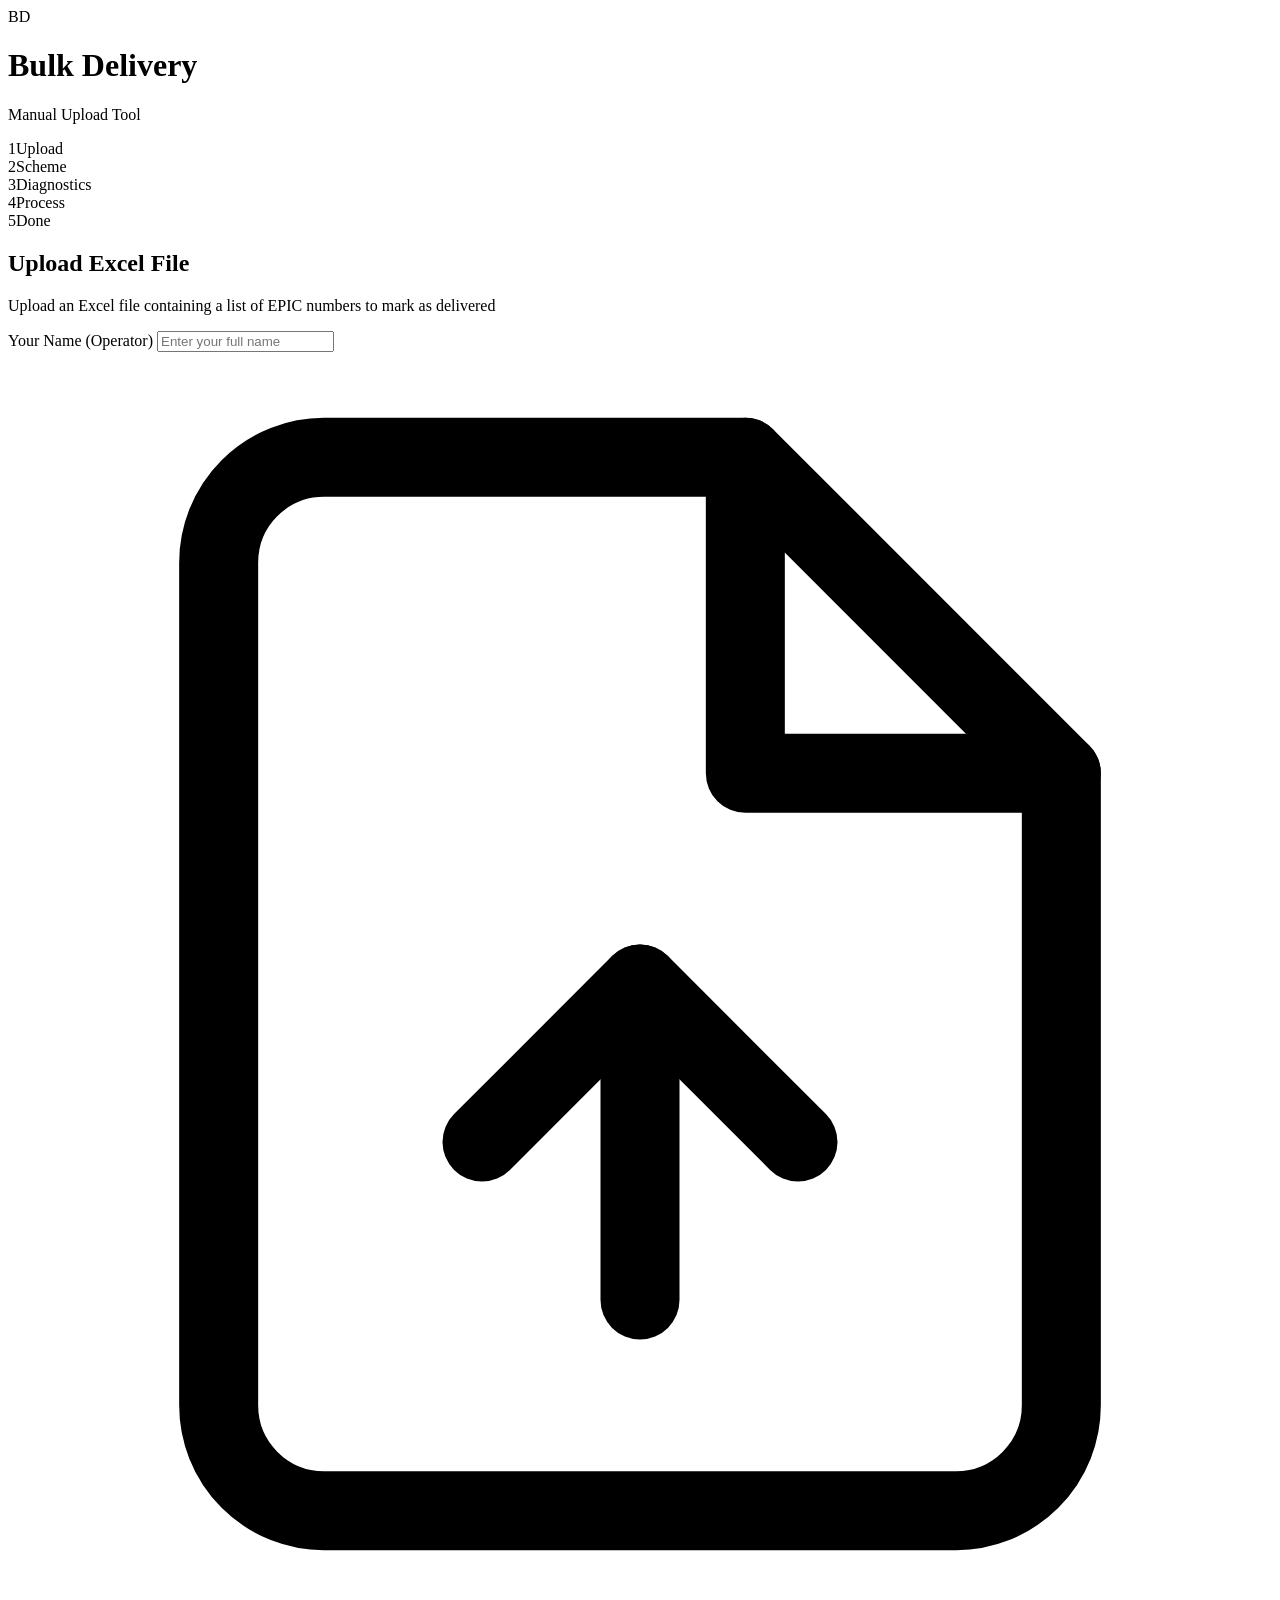
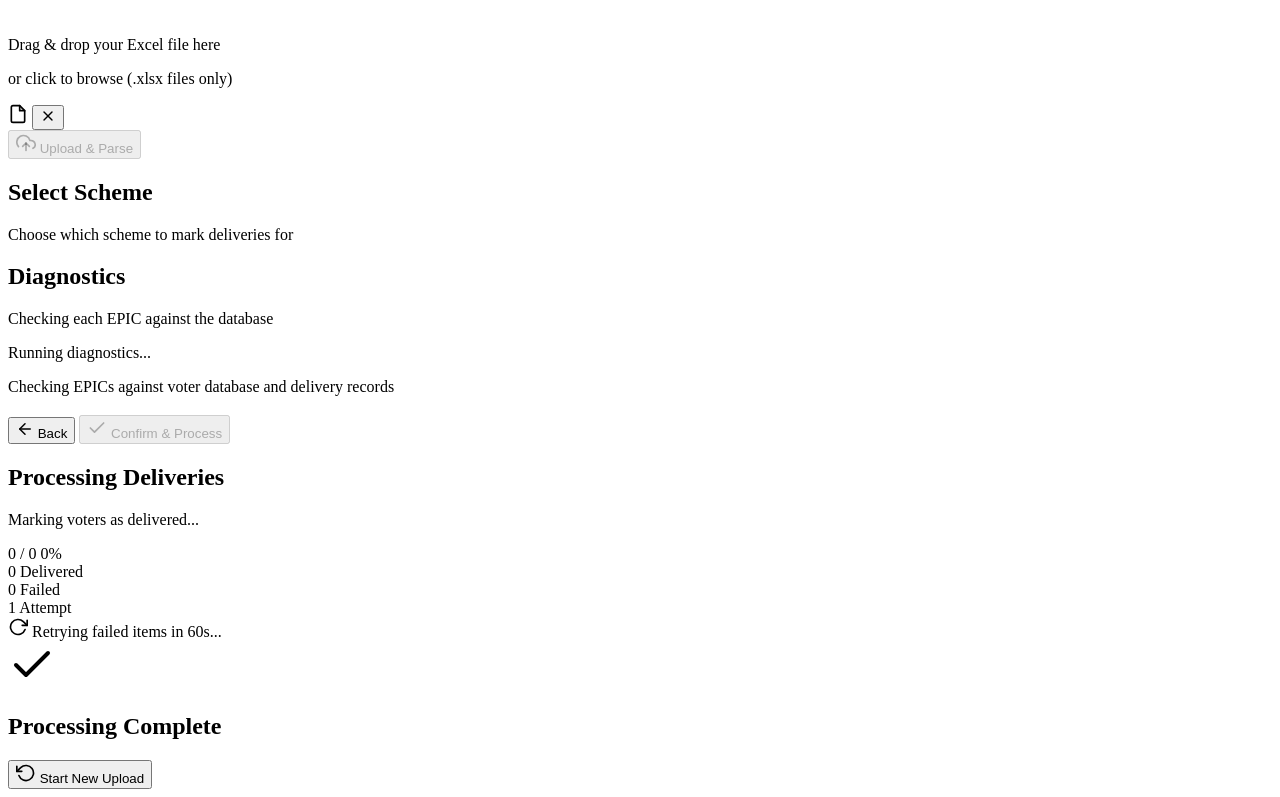
==== bulk_deliver/frontend/index.html @ 70ff6771 "first commitsssss" ====
<!DOCTYPE html>
<html lang="en">
<head>
    <meta charset="UTF-8">
    <meta name="viewport" content="width=device-width, initial-scale=1.0">
    <title>Bulk Delivery Tool</title>
    <link rel="preconnect" href="https://fonts.googleapis.com">
    <link rel="preconnect" href="https://fonts.gstatic.com" crossorigin>
    <link href="https://fonts.googleapis.com/css2?family=Outfit:wght@300;400;500;600;700&display=swap" rel="stylesheet">
    <link rel="stylesheet" href="/css/style.css">
</head>
<body>
    <!-- Background -->
    <div class="bg-gradient"></div>
    <div class="bg-grid"></div>

    <!-- Main Container -->
    <div class="app-container">
        <!-- Header -->
        <header class="app-header">
            <div class="header-left">
                <div class="logo-mark">BD</div>
                <div>
                    <h1 class="header-title">Bulk Delivery</h1>
                    <p class="header-subtitle">Manual Upload Tool</p>
                </div>
            </div>
            <div class="header-right">
                <div class="stepper" id="stepper">
                    <div class="step active" data-step="1"><span class="step-num">1</span><span class="step-label">Upload</span></div>
                    <div class="step-line"></div>
                    <div class="step" data-step="2"><span class="step-num">2</span><span class="step-label">Scheme</span></div>
                    <div class="step-line"></div>
                    <div class="step" data-step="3"><span class="step-num">3</span><span class="step-label">Diagnostics</span></div>
                    <div class="step-line"></div>
                    <div class="step" data-step="4"><span class="step-num">4</span><span class="step-label">Process</span></div>
                    <div class="step-line"></div>
                    <div class="step" data-step="5"><span class="step-num">5</span><span class="step-label">Done</span></div>
                </div>
            </div>
        </header>

        <!-- Content Area -->
        <main class="content" id="content">

            <!-- Step 1: Upload -->
            <section class="panel" id="step-upload">
                <div class="panel-header">
                    <h2>Upload Excel File</h2>
                    <p>Upload an Excel file containing a list of EPIC numbers to mark as delivered</p>
                </div>

                <div class="form-group">
                    <label class="form-label" for="operatorName">Your Name (Operator)</label>
                    <input type="text" id="operatorName" class="form-input" placeholder="Enter your full name" autocomplete="off">
                </div>

                <div class="drop-zone" id="dropZone">
                    <div class="drop-zone-inner">
                        <svg class="drop-icon" viewBox="0 0 24 24" fill="none" stroke="currentColor" stroke-width="1.5" stroke-linecap="round" stroke-linejoin="round">
                            <path d="M14 2H6a2 2 0 0 0-2 2v16a2 2 0 0 0 2 2h12a2 2 0 0 0 2-2V8z"></path>
                            <polyline points="14 2 14 8 20 8"></polyline>
                            <line x1="12" y1="18" x2="12" y2="12"></line>
                            <polyline points="9 15 12 12 15 15"></polyline>
                        </svg>
                        <p class="drop-text">Drag & drop your Excel file here</p>
                        <p class="drop-subtext">or click to browse (.xlsx files only)</p>
                    </div>
                    <input type="file" id="fileInput" accept=".xlsx,.xls" hidden>
                </div>

                <div class="file-info hidden" id="fileInfo">
                    <svg viewBox="0 0 24 24" fill="none" stroke="currentColor" stroke-width="2" stroke-linecap="round" stroke-linejoin="round" width="20" height="20">
                        <path d="M14 2H6a2 2 0 0 0-2 2v16a2 2 0 0 0 2 2h12a2 2 0 0 0 2-2V8z"></path>
                        <polyline points="14 2 14 8 20 8"></polyline>
                    </svg>
                    <span id="fileName"></span>
                    <button class="btn-icon" id="removeFile" title="Remove file">
                        <svg viewBox="0 0 24 24" fill="none" stroke="currentColor" stroke-width="2" stroke-linecap="round" stroke-linejoin="round" width="16" height="16">
                            <line x1="18" y1="6" x2="6" y2="18"></line>
                            <line x1="6" y1="6" x2="18" y2="18"></line>
                        </svg>
                    </button>
                </div>

                <button class="btn btn-primary btn-lg" id="btnUpload" disabled>
                    <svg viewBox="0 0 24 24" fill="none" stroke="currentColor" stroke-width="2" stroke-linecap="round" stroke-linejoin="round" width="20" height="20">
                        <polyline points="16 16 12 12 8 16"></polyline>
                        <line x1="12" y1="12" x2="12" y2="21"></line>
                        <path d="M20.39 18.39A5 5 0 0 0 18 9h-1.26A8 8 0 1 0 3 16.3"></path>
                    </svg>
                    Upload & Parse
                </button>
            </section>

            <!-- Step 2: Select Scheme -->
            <section class="panel hidden" id="step-scheme">
                <div class="panel-header">
                    <h2>Select Scheme</h2>
                    <p>Choose which scheme to mark deliveries for</p>
                </div>
                <div class="upload-summary" id="uploadSummary"></div>
                <div class="scheme-grid" id="schemeGrid"></div>
            </section>

            <!-- Step 3: Diagnostics -->
            <section class="panel hidden" id="step-diagnostics">
                <div class="panel-header">
                    <h2>Diagnostics</h2>
                    <p>Checking each EPIC against the database</p>
                </div>

                <!-- Loading state -->
                <div id="diagLoading" class="loading-state">
                    <div class="loader-ring">
                        <div></div><div></div><div></div><div></div>
                    </div>
                    <p class="loading-text">Running diagnostics...</p>
                    <p class="loading-subtext">Checking EPICs against voter database and delivery records</p>
                </div>

                <!-- Results state -->
                <div id="diagResults" class="hidden">
                    <div class="stats-row" id="diagStats"></div>

                    <div id="diagTableContainer" class="hidden">
                        <div class="table-header-row">
                            <h3 id="diagTableTitle"></h3>
                            <div class="tab-bar" id="diagTabs"></div>
                        </div>
                        <div class="table-wrapper">
                            <table class="data-table" id="diagTable">
                                <thead id="diagTableHead"></thead>
                                <tbody id="diagTableBody"></tbody>
                            </table>
                        </div>
                    </div>

                    <div class="action-bar">
                        <button class="btn btn-ghost" id="btnBackScheme">
                            <svg viewBox="0 0 24 24" fill="none" stroke="currentColor" stroke-width="2" stroke-linecap="round" stroke-linejoin="round" width="18" height="18">
                                <line x1="19" y1="12" x2="5" y2="12"></line>
                                <polyline points="12 19 5 12 12 5"></polyline>
                            </svg>
                            Back
                        </button>
                        <button class="btn btn-primary btn-lg" id="btnConfirmProcess" disabled>
                            <svg viewBox="0 0 24 24" fill="none" stroke="currentColor" stroke-width="2" stroke-linecap="round" stroke-linejoin="round" width="20" height="20">
                                <polyline points="20 6 9 17 4 12"></polyline>
                            </svg>
                            Confirm & Process
                        </button>
                    </div>
                </div>
            </section>

            <!-- Step 4: Processing -->
            <section class="panel hidden" id="step-process">
                <div class="panel-header">
                    <h2>Processing Deliveries</h2>
                    <p id="processSubtext">Marking voters as delivered...</p>
                </div>

                <div class="progress-container">
                    <div class="progress-bar-track">
                        <div class="progress-bar-fill" id="progressBar"></div>
                    </div>
                    <div class="progress-info">
                        <span id="progressCount">0 / 0</span>
                        <span id="progressPercent">0%</span>
                    </div>
                </div>

                <div class="process-stats" id="processStats">
                    <div class="process-stat stat-success">
                        <span class="process-stat-num" id="statSuccess">0</span>
                        <span class="process-stat-label">Delivered</span>
                    </div>
                    <div class="process-stat stat-fail">
                        <span class="process-stat-num" id="statFailed">0</span>
                        <span class="process-stat-label">Failed</span>
                    </div>
                    <div class="process-stat stat-attempt">
                        <span class="process-stat-num" id="statAttempt">1</span>
                        <span class="process-stat-label">Attempt</span>
                    </div>
                </div>

                <div class="retry-banner hidden" id="retryBanner">
                    <svg viewBox="0 0 24 24" fill="none" stroke="currentColor" stroke-width="2" stroke-linecap="round" stroke-linejoin="round" width="20" height="20">
                        <polyline points="23 4 23 10 17 10"></polyline>
                        <path d="M20.49 15a9 9 0 1 1-2.12-9.36L23 10"></path>
                    </svg>
                    <span id="retryText">Retrying failed items in 60s...</span>
                </div>
            </section>

            <!-- Step 5: Complete -->
            <section class="panel hidden" id="step-complete">
                <div class="panel-header">
                    <div class="complete-icon" id="completeIcon">
                        <svg viewBox="0 0 24 24" fill="none" stroke="currentColor" stroke-width="2" stroke-linecap="round" stroke-linejoin="round" width="48" height="48">
                            <polyline points="20 6 9 17 4 12"></polyline>
                        </svg>
                    </div>
                    <h2 id="completeTitle">Processing Complete</h2>
                    <p id="completeSubtext"></p>
                </div>

                <div class="final-stats" id="finalStats"></div>

                <div class="action-bar">
                    <button class="btn btn-primary btn-lg" id="btnStartOver">
                        <svg viewBox="0 0 24 24" fill="none" stroke="currentColor" stroke-width="2" stroke-linecap="round" stroke-linejoin="round" width="20" height="20">
                            <polyline points="1 4 1 10 7 10"></polyline>
                            <path d="M3.51 15a9 9 0 1 0 2.13-9.36L1 10"></path>
                        </svg>
                        Start New Upload
                    </button>
                </div>
            </section>

        </main>
    </div>

    <script src="/js/app.js"></script>
</body>
</html>
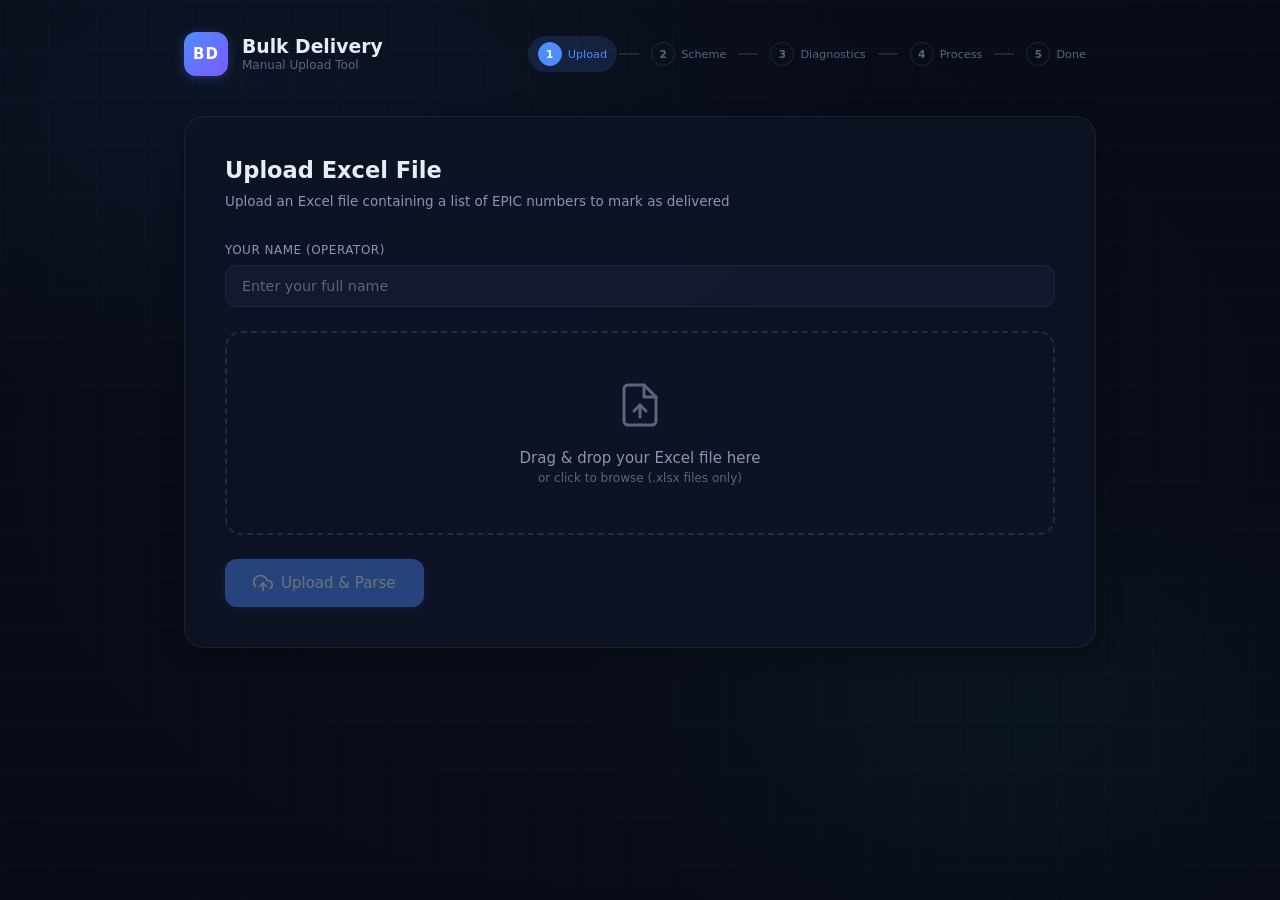
==== commit d53e5bbd: "first commitsssss" ====
--- a/bulk_deliver/frontend/index.html
+++ b/bulk_deliver/frontend/index.html
@@ -7,7 +7,7 @@
     <link rel="preconnect" href="https://fonts.googleapis.com">
     <link rel="preconnect" href="https://fonts.gstatic.com" crossorigin>
     <link href="https://fonts.googleapis.com/css2?family=Outfit:wght@300;400;500;600;700&display=swap" rel="stylesheet">
-    <link rel="stylesheet" href="/css/style.css">
+    <link rel="stylesheet" href="css/style.css">
 </head>
 <body>
     <!-- Background -->
@@ -223,6 +223,6 @@
         </main>
     </div>
 
-    <script src="/js/app.js"></script>
+    <script src="js/app.js"></script>
 </body>
 </html>
--- a/bulk_deliver/frontend/css/style.css
+++ b/bulk_deliver/frontend/css/style.css
@@ -0,0 +1,910 @@
+/* ── Reset & Base ───────────────────────────────────────────────────────── */
+*,
+*::before,
+*::after {
+    margin: 0;
+    padding: 0;
+    box-sizing: border-box;
+}
+
+:root {
+    --bg-deep: #0a0e1a;
+    --bg-surface: rgba(15, 20, 38, 0.85);
+    --bg-card: rgba(22, 28, 50, 0.75);
+    --bg-card-hover: rgba(30, 38, 65, 0.85);
+    --bg-elevated: rgba(35, 44, 72, 0.6);
+
+    --border-subtle: rgba(99, 115, 168, 0.15);
+    --border-medium: rgba(99, 115, 168, 0.25);
+    --border-accent: rgba(79, 140, 255, 0.4);
+
+    --text-primary: #e8ecf4;
+    --text-secondary: #8a95b0;
+    --text-muted: #5a6580;
+
+    --accent: #4f8cff;
+    --accent-glow: rgba(79, 140, 255, 0.15);
+    --accent-hover: #6da0ff;
+
+    --green: #34d399;
+    --green-bg: rgba(52, 211, 153, 0.1);
+    --green-border: rgba(52, 211, 153, 0.25);
+
+    --red: #f87171;
+    --red-bg: rgba(248, 113, 113, 0.1);
+    --red-border: rgba(248, 113, 113, 0.25);
+
+    --yellow: #fbbf24;
+    --yellow-bg: rgba(251, 191, 36, 0.1);
+    --yellow-border: rgba(251, 191, 36, 0.25);
+
+    --radius-sm: 8px;
+    --radius-md: 12px;
+    --radius-lg: 16px;
+    --radius-xl: 20px;
+
+    --shadow-card: 0 4px 24px rgba(0, 0, 0, 0.25), 0 1px 4px rgba(0, 0, 0, 0.15);
+    --shadow-elevated: 0 8px 40px rgba(0, 0, 0, 0.35);
+
+    --transition-fast: 150ms ease;
+    --transition-normal: 250ms ease;
+    --transition-slow: 400ms cubic-bezier(0.4, 0, 0.2, 1);
+}
+
+html {
+    font-size: 15px;
+    -webkit-font-smoothing: antialiased;
+    -moz-osx-font-smoothing: grayscale;
+}
+
+body {
+    font-family: 'Outfit', system-ui, -apple-system, sans-serif;
+    background: var(--bg-deep);
+    color: var(--text-primary);
+    min-height: 100vh;
+    overflow-x: hidden;
+}
+
+/* ── Background ─────────────────────────────────────────────────────────── */
+.bg-gradient {
+    position: fixed;
+    inset: 0;
+    background:
+        radial-gradient(ellipse 80% 60% at 20% 10%, rgba(79, 140, 255, 0.06) 0%, transparent 60%),
+        radial-gradient(ellipse 60% 50% at 80% 80%, rgba(52, 211, 153, 0.04) 0%, transparent 60%),
+        radial-gradient(ellipse 100% 100% at 50% 50%, var(--bg-deep) 0%, #060a14 100%);
+    z-index: -2;
+}
+
+.bg-grid {
+    position: fixed;
+    inset: 0;
+    background-image:
+        linear-gradient(rgba(99, 115, 168, 0.04) 1px, transparent 1px),
+        linear-gradient(90deg, rgba(99, 115, 168, 0.04) 1px, transparent 1px);
+    background-size: 48px 48px;
+    z-index: -1;
+}
+
+/* ── App Container ──────────────────────────────────────────────────────── */
+.app-container {
+    max-width: 960px;
+    margin: 0 auto;
+    padding: 32px 24px 60px;
+}
+
+/* ── Header ─────────────────────────────────────────────────────────────── */
+.app-header {
+    display: flex;
+    align-items: center;
+    justify-content: space-between;
+    margin-bottom: 40px;
+    gap: 24px;
+}
+
+.header-left {
+    display: flex;
+    align-items: center;
+    gap: 14px;
+    flex-shrink: 0;
+}
+
+.logo-mark {
+    width: 44px;
+    height: 44px;
+    border-radius: var(--radius-md);
+    background: linear-gradient(135deg, var(--accent), #7b5bff);
+    display: flex;
+    align-items: center;
+    justify-content: center;
+    font-weight: 700;
+    font-size: 1rem;
+    letter-spacing: 1px;
+    color: white;
+    box-shadow: 0 2px 12px rgba(79, 140, 255, 0.3);
+}
+
+.header-title {
+    font-size: 1.25rem;
+    font-weight: 600;
+    color: var(--text-primary);
+    line-height: 1.2;
+}
+
+.header-subtitle {
+    font-size: 0.8rem;
+    color: var(--text-muted);
+    font-weight: 400;
+}
+
+.header-right {
+    flex: 1;
+    display: flex;
+    justify-content: flex-end;
+}
+
+/* ── Stepper ────────────────────────────────────────────────────────────── */
+.stepper {
+    display: flex;
+    align-items: center;
+    gap: 0;
+}
+
+.step {
+    display: flex;
+    align-items: center;
+    gap: 6px;
+    padding: 6px 10px;
+    border-radius: 20px;
+    transition: var(--transition-normal);
+    cursor: default;
+}
+
+.step.active {
+    background: var(--accent-glow);
+}
+
+.step.active .step-num {
+    background: var(--accent);
+    color: white;
+    border-color: var(--accent);
+}
+
+.step.active .step-label {
+    color: var(--accent);
+}
+
+.step.done .step-num {
+    background: var(--green);
+    border-color: var(--green);
+    color: white;
+}
+
+.step.done .step-label {
+    color: var(--green);
+}
+
+.step-num {
+    width: 24px;
+    height: 24px;
+    border-radius: 50%;
+    border: 1.5px solid var(--border-medium);
+    display: flex;
+    align-items: center;
+    justify-content: center;
+    font-size: 0.7rem;
+    font-weight: 600;
+    color: var(--text-muted);
+    transition: var(--transition-normal);
+}
+
+.step-label {
+    font-size: 0.75rem;
+    font-weight: 500;
+    color: var(--text-muted);
+    transition: var(--transition-normal);
+}
+
+.step-line {
+    width: 20px;
+    height: 1.5px;
+    background: var(--border-medium);
+    margin: 0 2px;
+}
+
+/* ── Panel ──────────────────────────────────────────────────────────────── */
+.panel {
+    background: var(--bg-surface);
+    border: 1px solid var(--border-subtle);
+    border-radius: var(--radius-xl);
+    padding: 40px;
+    box-shadow: var(--shadow-card);
+    backdrop-filter: blur(20px);
+    animation: panelIn 0.4s cubic-bezier(0.4, 0, 0.2, 1);
+}
+
+@keyframes panelIn {
+    from { opacity: 0; transform: translateY(16px); }
+    to   { opacity: 1; transform: translateY(0); }
+}
+
+.panel-header {
+    margin-bottom: 32px;
+}
+
+.panel-header h2 {
+    font-size: 1.5rem;
+    font-weight: 600;
+    margin-bottom: 8px;
+    color: var(--text-primary);
+}
+
+.panel-header p {
+    font-size: 0.9rem;
+    color: var(--text-secondary);
+    line-height: 1.5;
+}
+
+/* ── Form ───────────────────────────────────────────────────────────────── */
+.form-group {
+    margin-bottom: 24px;
+}
+
+.form-label {
+    display: block;
+    font-size: 0.8rem;
+    font-weight: 500;
+    color: var(--text-secondary);
+    margin-bottom: 8px;
+    text-transform: uppercase;
+    letter-spacing: 0.5px;
+}
+
+.form-input {
+    width: 100%;
+    padding: 12px 16px;
+    background: var(--bg-card);
+    border: 1px solid var(--border-subtle);
+    border-radius: var(--radius-md);
+    color: var(--text-primary);
+    font-family: inherit;
+    font-size: 0.95rem;
+    transition: var(--transition-fast);
+    outline: none;
+}
+
+.form-input:focus {
+    border-color: var(--accent);
+    box-shadow: 0 0 0 3px var(--accent-glow);
+}
+
+.form-input::placeholder {
+    color: var(--text-muted);
+}
+
+/* ── Drop Zone ──────────────────────────────────────────────────────────── */
+.drop-zone {
+    border: 2px dashed var(--border-medium);
+    border-radius: var(--radius-lg);
+    padding: 48px 24px;
+    text-align: center;
+    cursor: pointer;
+    transition: var(--transition-normal);
+    margin-bottom: 24px;
+}
+
+.drop-zone:hover,
+.drop-zone.drag-over {
+    border-color: var(--accent);
+    background: var(--accent-glow);
+}
+
+.drop-zone.drag-over {
+    transform: scale(1.01);
+}
+
+.drop-icon {
+    width: 48px;
+    height: 48px;
+    color: var(--text-muted);
+    margin-bottom: 16px;
+    transition: var(--transition-normal);
+}
+
+.drop-zone:hover .drop-icon {
+    color: var(--accent);
+    transform: translateY(-2px);
+}
+
+.drop-text {
+    font-size: 1rem;
+    font-weight: 500;
+    color: var(--text-secondary);
+    margin-bottom: 4px;
+}
+
+.drop-subtext {
+    font-size: 0.8rem;
+    color: var(--text-muted);
+}
+
+/* ── File Info ───────────────────────────────────────────────────────────── */
+.file-info {
+    display: flex;
+    align-items: center;
+    gap: 10px;
+    padding: 12px 16px;
+    background: var(--bg-card);
+    border: 1px solid var(--border-subtle);
+    border-radius: var(--radius-md);
+    margin-bottom: 24px;
+    font-size: 0.9rem;
+    color: var(--text-primary);
+}
+
+.file-info svg {
+    color: var(--accent);
+    flex-shrink: 0;
+}
+
+.file-info span {
+    flex: 1;
+    overflow: hidden;
+    text-overflow: ellipsis;
+    white-space: nowrap;
+}
+
+.btn-icon {
+    background: none;
+    border: none;
+    color: var(--text-muted);
+    cursor: pointer;
+    padding: 4px;
+    border-radius: 4px;
+    transition: var(--transition-fast);
+}
+
+.btn-icon:hover {
+    color: var(--red);
+    background: var(--red-bg);
+}
+
+/* ── Buttons ────────────────────────────────────────────────────────────── */
+.btn {
+    display: inline-flex;
+    align-items: center;
+    justify-content: center;
+    gap: 8px;
+    padding: 10px 20px;
+    border: none;
+    border-radius: var(--radius-md);
+    font-family: inherit;
+    font-size: 0.9rem;
+    font-weight: 500;
+    cursor: pointer;
+    transition: var(--transition-fast);
+    outline: none;
+    white-space: nowrap;
+}
+
+.btn:disabled {
+    opacity: 0.4;
+    cursor: not-allowed;
+}
+
+.btn-primary {
+    background: var(--accent);
+    color: white;
+    box-shadow: 0 2px 8px rgba(79, 140, 255, 0.25);
+}
+
+.btn-primary:hover:not(:disabled) {
+    background: var(--accent-hover);
+    box-shadow: 0 4px 16px rgba(79, 140, 255, 0.35);
+    transform: translateY(-1px);
+}
+
+.btn-primary:active:not(:disabled) {
+    transform: translateY(0);
+}
+
+.btn-ghost {
+    background: transparent;
+    color: var(--text-secondary);
+    border: 1px solid var(--border-subtle);
+}
+
+.btn-ghost:hover:not(:disabled) {
+    background: var(--bg-card);
+    color: var(--text-primary);
+    border-color: var(--border-medium);
+}
+
+.btn-lg {
+    padding: 14px 28px;
+    font-size: 1rem;
+}
+
+/* ── Upload Summary ─────────────────────────────────────────────────────── */
+.upload-summary {
+    display: flex;
+    align-items: center;
+    gap: 12px;
+    padding: 14px 18px;
+    background: var(--accent-glow);
+    border: 1px solid var(--border-accent);
+    border-radius: var(--radius-md);
+    margin-bottom: 28px;
+    font-size: 0.9rem;
+    color: var(--accent);
+}
+
+/* ── Scheme Grid ────────────────────────────────────────────────────────── */
+.scheme-grid {
+    display: grid;
+    grid-template-columns: repeat(auto-fill, minmax(240px, 1fr));
+    gap: 16px;
+}
+
+.scheme-card {
+    background: var(--bg-card);
+    border: 1.5px solid var(--border-subtle);
+    border-radius: var(--radius-lg);
+    padding: 24px;
+    cursor: pointer;
+    transition: var(--transition-normal);
+    position: relative;
+    overflow: hidden;
+}
+
+.scheme-card::before {
+    content: "";
+    position: absolute;
+    top: 0;
+    left: 0;
+    right: 0;
+    height: 3px;
+    background: var(--accent);
+    opacity: 0;
+    transition: var(--transition-normal);
+}
+
+.scheme-card:hover {
+    border-color: var(--border-accent);
+    background: var(--bg-card-hover);
+    transform: translateY(-2px);
+    box-shadow: var(--shadow-elevated);
+}
+
+.scheme-card:hover::before {
+    opacity: 1;
+}
+
+.scheme-card-name {
+    font-size: 1.1rem;
+    font-weight: 600;
+    color: var(--text-primary);
+    margin-bottom: 6px;
+}
+
+.scheme-card-type {
+    font-size: 0.8rem;
+    color: var(--text-muted);
+    text-transform: uppercase;
+    letter-spacing: 0.5px;
+}
+
+/* ── Loading ────────────────────────────────────────────────────────────── */
+.loading-state {
+    text-align: center;
+    padding: 60px 20px;
+}
+
+.loader-ring {
+    display: inline-block;
+    position: relative;
+    width: 56px;
+    height: 56px;
+    margin-bottom: 20px;
+}
+
+.loader-ring div {
+    box-sizing: border-box;
+    display: block;
+    position: absolute;
+    width: 48px;
+    height: 48px;
+    margin: 4px;
+    border: 3px solid transparent;
+    border-radius: 50%;
+    border-top-color: var(--accent);
+    animation: loaderSpin 1.2s cubic-bezier(0.5, 0, 0.5, 1) infinite;
+}
+
+.loader-ring div:nth-child(1) { animation-delay: -0.45s; }
+.loader-ring div:nth-child(2) { animation-delay: -0.3s; border-top-color: var(--green); }
+.loader-ring div:nth-child(3) { animation-delay: -0.15s; }
+
+@keyframes loaderSpin {
+    0%   { transform: rotate(0deg); }
+    100% { transform: rotate(360deg); }
+}
+
+.loading-text {
+    font-size: 1.1rem;
+    font-weight: 500;
+    color: var(--text-primary);
+    margin-bottom: 6px;
+}
+
+.loading-subtext {
+    font-size: 0.85rem;
+    color: var(--text-muted);
+}
+
+/* ── Stats Row ──────────────────────────────────────────────────────────── */
+.stats-row {
+    display: grid;
+    grid-template-columns: repeat(3, 1fr);
+    gap: 16px;
+    margin-bottom: 28px;
+}
+
+.stat-card {
+    padding: 20px;
+    border-radius: var(--radius-md);
+    text-align: center;
+    border: 1px solid;
+}
+
+.stat-card.stat-green {
+    background: var(--green-bg);
+    border-color: var(--green-border);
+}
+
+.stat-card.stat-red {
+    background: var(--red-bg);
+    border-color: var(--red-border);
+}
+
+.stat-card.stat-yellow {
+    background: var(--yellow-bg);
+    border-color: var(--yellow-border);
+}
+
+.stat-count {
+    font-size: 2rem;
+    font-weight: 700;
+    line-height: 1;
+    margin-bottom: 6px;
+}
+
+.stat-green .stat-count { color: var(--green); }
+.stat-red .stat-count   { color: var(--red); }
+.stat-yellow .stat-count { color: var(--yellow); }
+
+.stat-label {
+    font-size: 0.8rem;
+    font-weight: 500;
+    color: var(--text-secondary);
+    text-transform: uppercase;
+    letter-spacing: 0.5px;
+}
+
+/* ── Data Table ─────────────────────────────────────────────────────────── */
+.table-header-row {
+    display: flex;
+    align-items: center;
+    justify-content: space-between;
+    margin-bottom: 12px;
+}
+
+.table-header-row h3 {
+    font-size: 1rem;
+    font-weight: 600;
+    color: var(--text-primary);
+}
+
+.tab-bar {
+    display: flex;
+    gap: 4px;
+    background: var(--bg-card);
+    border-radius: var(--radius-sm);
+    padding: 3px;
+}
+
+.tab-btn {
+    padding: 6px 14px;
+    border: none;
+    background: transparent;
+    color: var(--text-muted);
+    font-family: inherit;
+    font-size: 0.8rem;
+    font-weight: 500;
+    border-radius: 6px;
+    cursor: pointer;
+    transition: var(--transition-fast);
+}
+
+.tab-btn.active {
+    background: var(--accent);
+    color: white;
+}
+
+.tab-btn:hover:not(.active) {
+    color: var(--text-primary);
+}
+
+.table-wrapper {
+    max-height: 350px;
+    overflow-y: auto;
+    border: 1px solid var(--border-subtle);
+    border-radius: var(--radius-md);
+    margin-bottom: 24px;
+}
+
+.table-wrapper::-webkit-scrollbar {
+    width: 6px;
+}
+
+.table-wrapper::-webkit-scrollbar-track {
+    background: transparent;
+}
+
+.table-wrapper::-webkit-scrollbar-thumb {
+    background: var(--border-medium);
+    border-radius: 3px;
+}
+
+.data-table {
+    width: 100%;
+    border-collapse: collapse;
+    font-size: 0.85rem;
+}
+
+.data-table thead {
+    position: sticky;
+    top: 0;
+    z-index: 2;
+}
+
+.data-table th {
+    background: var(--bg-card);
+    color: var(--text-secondary);
+    font-weight: 600;
+    text-transform: uppercase;
+    letter-spacing: 0.5px;
+    font-size: 0.7rem;
+    padding: 10px 14px;
+    text-align: left;
+    border-bottom: 1px solid var(--border-subtle);
+}
+
+.data-table td {
+    padding: 10px 14px;
+    border-bottom: 1px solid var(--border-subtle);
+    color: var(--text-primary);
+}
+
+.data-table tbody tr:hover {
+    background: var(--bg-card);
+}
+
+.data-table tbody tr:last-child td {
+    border-bottom: none;
+}
+
+/* ── Action Bar ─────────────────────────────────────────────────────────── */
+.action-bar {
+    display: flex;
+    justify-content: space-between;
+    align-items: center;
+    padding-top: 8px;
+}
+
+/* ── Progress ───────────────────────────────────────────────────────────── */
+.progress-container {
+    margin-bottom: 32px;
+}
+
+.progress-bar-track {
+    width: 100%;
+    height: 12px;
+    background: var(--bg-card);
+    border-radius: 6px;
+    overflow: hidden;
+    margin-bottom: 10px;
+    border: 1px solid var(--border-subtle);
+}
+
+.progress-bar-fill {
+    height: 100%;
+    width: 0%;
+    background: linear-gradient(90deg, var(--accent), var(--green));
+    border-radius: 6px;
+    transition: width 0.3s ease;
+    position: relative;
+}
+
+.progress-bar-fill::after {
+    content: "";
+    position: absolute;
+    top: 0;
+    left: 0;
+    right: 0;
+    bottom: 0;
+    background: linear-gradient(
+        90deg,
+        transparent 0%,
+        rgba(255, 255, 255, 0.15) 50%,
+        transparent 100%
+    );
+    animation: shimmer 2s infinite;
+}
+
+@keyframes shimmer {
+    0%   { transform: translateX(-100%); }
+    100% { transform: translateX(100%); }
+}
+
+.progress-info {
+    display: flex;
+    justify-content: space-between;
+    font-size: 0.85rem;
+    color: var(--text-secondary);
+}
+
+.process-stats {
+    display: grid;
+    grid-template-columns: repeat(3, 1fr);
+    gap: 16px;
+    margin-bottom: 24px;
+}
+
+.process-stat {
+    text-align: center;
+    padding: 20px;
+    border-radius: var(--radius-md);
+    border: 1px solid var(--border-subtle);
+    background: var(--bg-card);
+}
+
+.process-stat-num {
+    display: block;
+    font-size: 2rem;
+    font-weight: 700;
+    line-height: 1;
+    margin-bottom: 6px;
+}
+
+.process-stat-label {
+    font-size: 0.75rem;
+    font-weight: 500;
+    color: var(--text-muted);
+    text-transform: uppercase;
+    letter-spacing: 0.5px;
+}
+
+.stat-success .process-stat-num { color: var(--green); }
+.stat-fail .process-stat-num    { color: var(--red); }
+.stat-attempt .process-stat-num { color: var(--accent); }
+
+.retry-banner {
+    display: flex;
+    align-items: center;
+    gap: 10px;
+    padding: 14px 18px;
+    background: var(--yellow-bg);
+    border: 1px solid var(--yellow-border);
+    border-radius: var(--radius-md);
+    color: var(--yellow);
+    font-size: 0.9rem;
+    font-weight: 500;
+    animation: pulseGlow 2s ease-in-out infinite;
+}
+
+@keyframes pulseGlow {
+    0%, 100% { opacity: 1; }
+    50%      { opacity: 0.7; }
+}
+
+/* ── Complete ───────────────────────────────────────────────────────────── */
+.complete-icon {
+    width: 80px;
+    height: 80px;
+    border-radius: 50%;
+    display: flex;
+    align-items: center;
+    justify-content: center;
+    margin: 0 auto 20px;
+    animation: scaleIn 0.5s cubic-bezier(0.34, 1.56, 0.64, 1);
+}
+
+.complete-icon.success {
+    background: var(--green-bg);
+    border: 2px solid var(--green-border);
+    color: var(--green);
+}
+
+.complete-icon.partial {
+    background: var(--yellow-bg);
+    border: 2px solid var(--yellow-border);
+    color: var(--yellow);
+}
+
+@keyframes scaleIn {
+    from { transform: scale(0); opacity: 0; }
+    to   { transform: scale(1); opacity: 1; }
+}
+
+#step-complete .panel-header {
+    text-align: center;
+}
+
+#step-complete .action-bar {
+    justify-content: center;
+}
+
+.final-stats {
+    display: grid;
+    grid-template-columns: repeat(auto-fit, minmax(140px, 1fr));
+    gap: 12px;
+    margin-bottom: 28px;
+}
+
+.final-stat {
+    text-align: center;
+    padding: 18px 12px;
+    border-radius: var(--radius-md);
+    background: var(--bg-card);
+    border: 1px solid var(--border-subtle);
+}
+
+.final-stat-num {
+    font-size: 1.75rem;
+    font-weight: 700;
+    line-height: 1;
+    margin-bottom: 6px;
+}
+
+.final-stat-label {
+    font-size: 0.75rem;
+    color: var(--text-muted);
+    text-transform: uppercase;
+    letter-spacing: 0.5px;
+}
+
+/* ── Utilities ──────────────────────────────────────────────────────────── */
+.hidden {
+    display: none !important;
+}
+
+/* ── Responsive ─────────────────────────────────────────────────────────── */
+@media (max-width: 768px) {
+    .app-header {
+        flex-direction: column;
+        align-items: flex-start;
+    }
+
+    .stepper {
+        flex-wrap: wrap;
+    }
+
+    .step-label {
+        display: none;
+    }
+
+    .stats-row,
+    .process-stats {
+        grid-template-columns: repeat(3, 1fr);
+        gap: 8px;
+    }
+
+    .panel {
+        padding: 24px;
+    }
+
+    .scheme-grid {
+        grid-template-columns: 1fr;
+    }
+}
